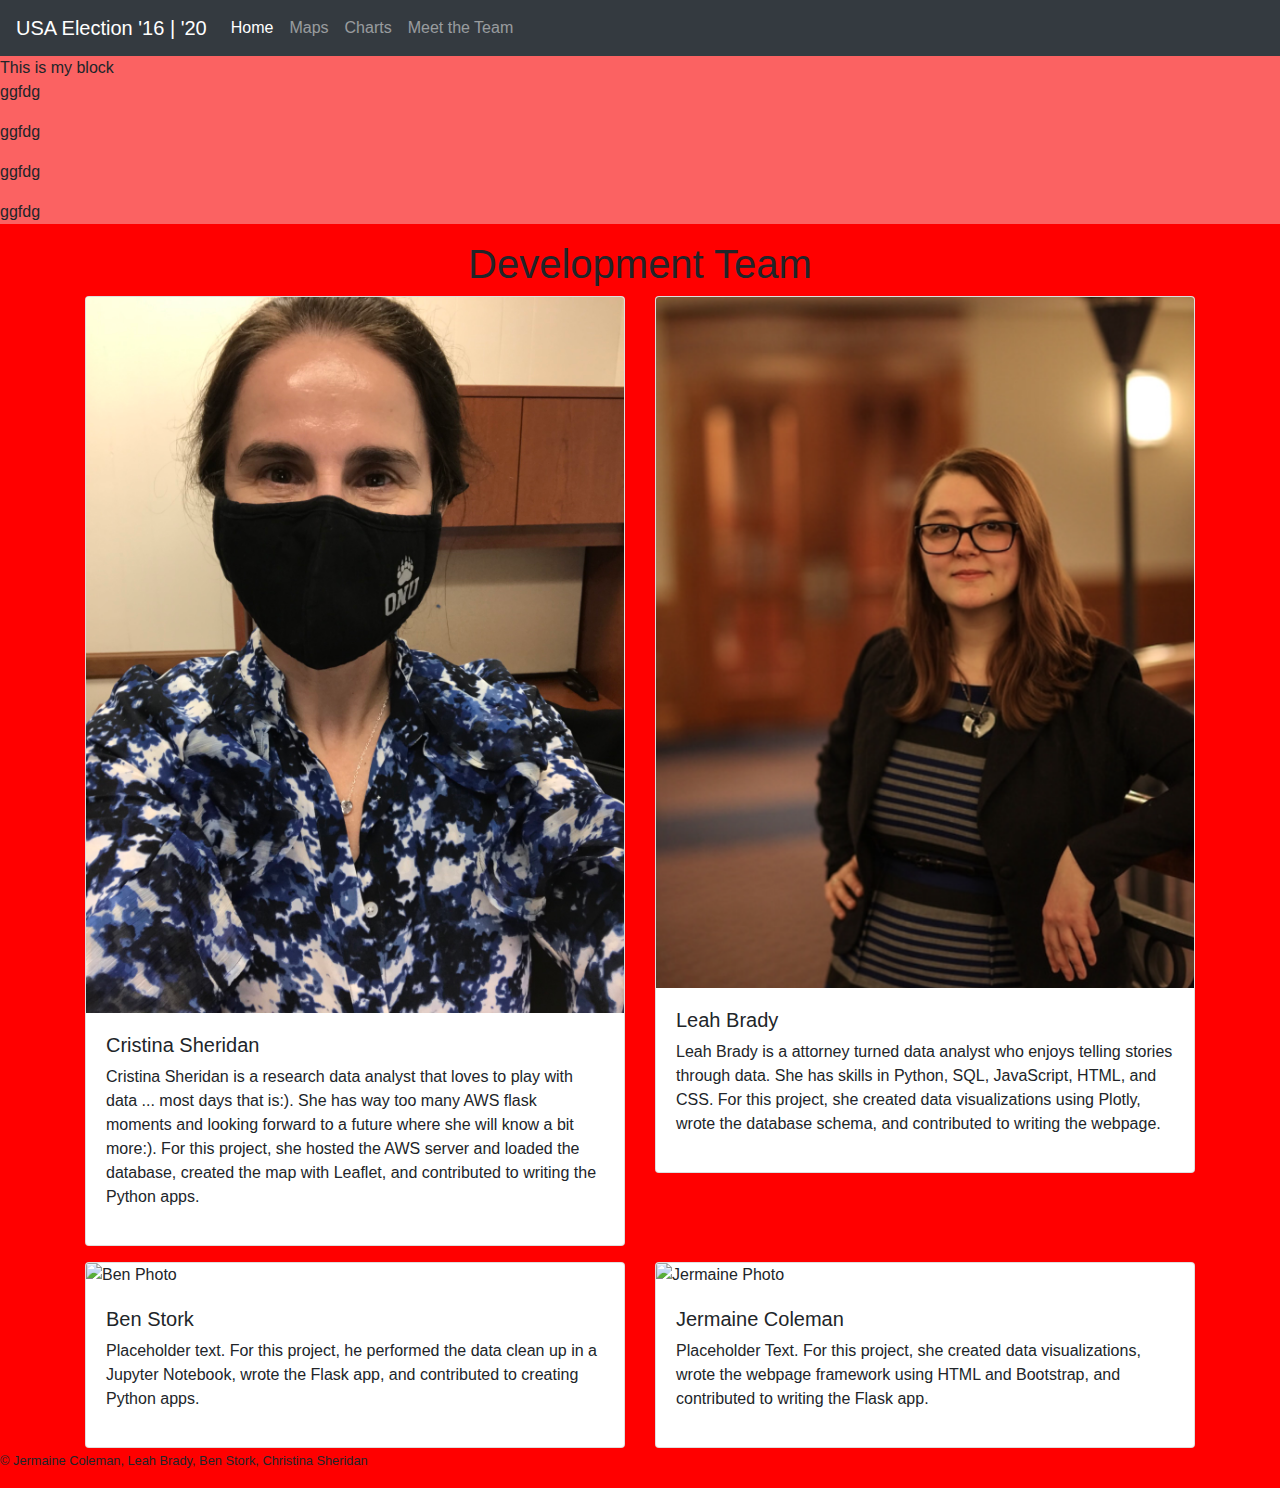
==== Web/templates/team.html @ b8733108 "add bios and placeholder text" ====
<!DOCTYPE html>
<html>
<head>
    <link rel="stylesheet" href="https://stackpath.bootstrapcdn.com/bootstrap/4.4.1/css/bootstrap.min.css" integrity="sha384-Vkoo8x4CGsO3+Hhxv8T/Q5PaXtkKtu6ug5TOeNV6gBiFeWPGFN9MuhOf23Q9Ifjh" crossorigin="anonymous">
    <link rel = "stylesheet" href="style.css" type="text/css">
<title>Project 2: USA Election Comparison ('16|'20)</title>
</head>
<body style="background-color:red;">

<!-- HORIZONTAL Side navigation bar - UNDER CONSTRUCTION 
<ul class="nav flex-column bg-dark mb-0">
    <li class="nav-item">
      <a href="#" class="nav-link text-dark font-italic bg-light">
                <i class="fa fa-th-large mr-3 text-primary fa-fw"></i>
                Home
            </a>
    </li>
    <li class="nav-item">
      <a href="#" class="nav-link text-dark font-italic">
                <i class="fa fa-address-card mr-3 text-primary fa-fw"></i>
                Maps
            </a>
    </li>
    <li class="nav-item">
      <a href="#" class="nav-link text-dark font-italic">
                <i class="fa fa-cubes mr-3 text-primary fa-fw"></i>
                Charts
            </a>
    </li>
    <li class="nav-item">
      <a href="#" class="nav-link text-dark font-italic">
                <i class="fa fa-picture-o mr-3 text-primary fa-fw"></i>
                Meet the Team
            </a>
    </li>
  </ul>
  -->

  <!--Top nav bar-->
  <nav class="navbar navbar-expand-lg navbar-dark bg-dark">
    <a class="navbar-brand" href="#">USA Election '16 | '20</a>
    <button class="navbar-toggler" type="button" data-toggle="collapse" data-target="#navbarNavAltMarkup" aria-controls="navbarNavAltMarkup" aria-expanded="false" aria-label="Toggle navigation">
      <span class="navbar-toggler-icon"></span>
    </button>
    <div class="collapse navbar-collapse" id="navbarNavAltMarkup">
      <div class="navbar-nav">
        <a class="nav-item nav-link active" href="#">Home <span class="sr-only">(current)</span></a>
        <a class="nav-item nav-link" href="#">Maps</a>
        <a class="nav-item nav-link" href="#">Charts</a>
        <a class="nav-item nav-link" href="#">Meet the Team</a>
          </div>
    </div>
  </nav>
  <!--End top nav-->

  <div class="card-transparent">
    <div class="card-block special-card" style="background-color: rgba(245, 245, 245, 0.4); ">This is my block
    <p>ggfdg</p>
    <p>ggfdg</p>
    <p>ggfdg</p>
    <p>ggfdg</p>
    </div>
  </div>

<!--Layout-->
<div class="container">
    <div class="row justify-content-center">
        <h1>Development Team </h1>
    </div>
    <div class = "row">
      <div class = "col-md-6">  
        <div class="card">
          <img src="../../images/Cristina_Headshot.jpg" class="card-img-top" alt="Cristina Photo">  
          <div class="card-body">
            <h5>Cristina Sheridan</h5>
                <p>Cristina Sheridan is a research data analyst that loves to play with data ... most days that is:). She has way too many AWS flask moments and looking forward to a future where she will know a bit more:). For this project, she hosted the AWS server and loaded the database, created the map with Leaflet, and contributed to writing the Python apps.</p>
          </div>
        </div>
      </div>  
      <div class = "col-md-6">  
        <div class="card">
          <img src="../../images/Leah_headshot.PNG" class="card-img-top" alt="Leah Photo">  
          <div class="card-body">
            <h5>Leah Brady</h5>
                <p>Leah Brady is a attorney turned data analyst who enjoys telling stories through data. She has skills in Python, SQL, JavaScript, HTML, and CSS. For this project, she created data visualizations using Plotly, wrote the database schema, and contributed to writing the webpage.</p>
          </div>
        </div>
      </div>
    </div>
    <div class = "row">
      <p> </p>
    </div>
    <div class = "row">
      <div class = "col-md-6">  
        <div class="card">
          <img src="../../images/Ben_headshot.png" class="card-img-top" alt="Ben Photo">  
          <div class="card-body">
            <h5>Ben Stork</h5>
                <p>Placeholder text. For this project, he performed the data clean up in a Jupyter Notebook, wrote the Flask app, and contributed to creating Python apps.</p>
          </div>
        </div>
      </div>  
      <div class = "col-md-6">  
        <div class="card">
          <img src="../../images/Jermaine_headshot.png" class="card-img-top" alt="Jermaine Photo">  
          <div class="card-body">
            <h5>Jermaine Coleman</h5>
                <p>Placeholder Text. For this project, she created data visualizations, wrote the webpage framework using HTML and Bootstrap, and contributed to writing the Flask app.</p>
          </div>
        </div>
      </div>
    </div>
  </div>
<!-- End Layout -->

<!--Copyright Message-->  
<footer>
   <p><small>&copy; Jermaine Coleman, Leah Brady, Ben Stork, Christina Sheridan</small></p>
</footer>

<!--Bootstrap Scripts-->
<script src="https://code.jquery.com/jquery-3.4.1.slim.min.js" integrity="sha384-J6qa4849blE2+poT4WnyKhv5vZF5SrPo0iEjwBvKU7imGFAV0wwj1yYfoRSJoZ+n" crossorigin="anonymous"></script>
<script src="https://cdn.jsdelivr.net/npm/popper.js@1.16.0/dist/umd/popper.min.js" integrity="sha384-Q6E9RHvbIyZFJoft+2mJbHaEWldlvI9IOYy5n3zV9zzTtmI3UksdQRVvoxMfooAo" crossorigin="anonymous"></script>
<script src="https://stackpath.bootstrapcdn.com/bootstrap/4.4.1/js/bootstrap.min.js" integrity="sha384-wfSDF2E50Y2D1uUdj0O3uMBJnjuUD4Ih7YwaYd1iqfktj0Uod8GCExl3Og8ifwB6" crossorigin="anonymous"></script>

</body>
</html>
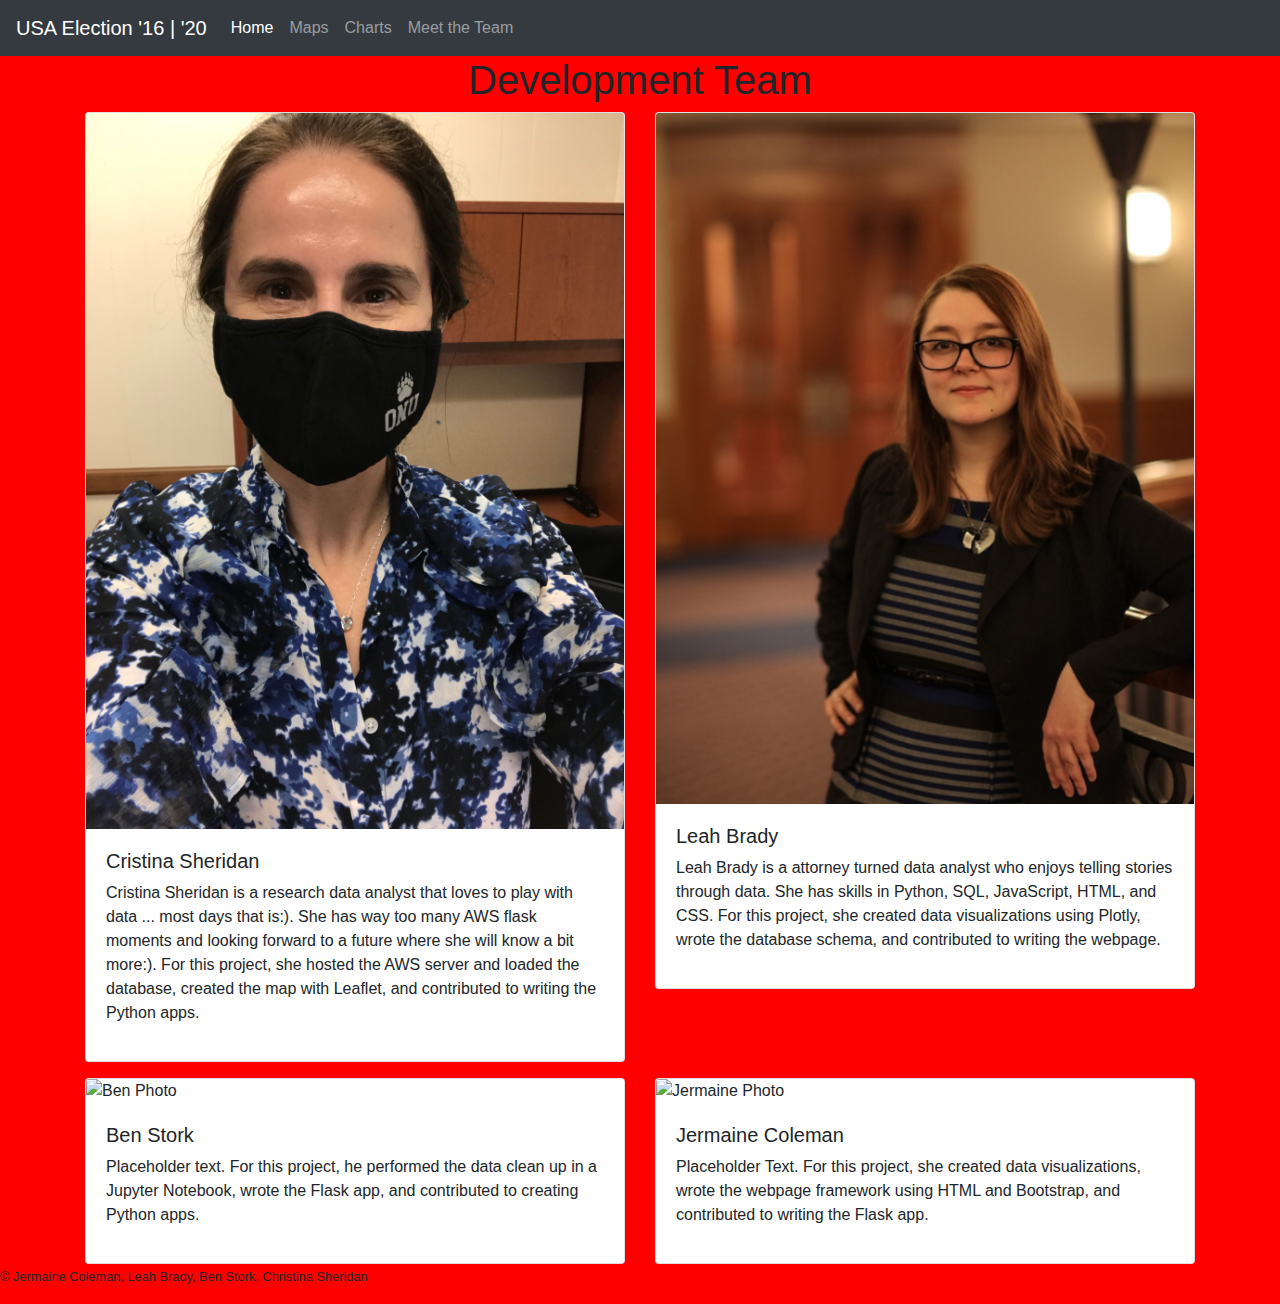
==== commit 907c684c: "remove extra block" ====
--- a/Web/templates/team.html
+++ b/Web/templates/team.html
@@ -52,15 +52,6 @@
     </div>
   </nav>
   <!--End top nav-->
-
-  <div class="card-transparent">
-    <div class="card-block special-card" style="background-color: rgba(245, 245, 245, 0.4); ">This is my block
-    <p>ggfdg</p>
-    <p>ggfdg</p>
-    <p>ggfdg</p>
-    <p>ggfdg</p>
-    </div>
-  </div>
 
 <!--Layout-->
 <div class="container">
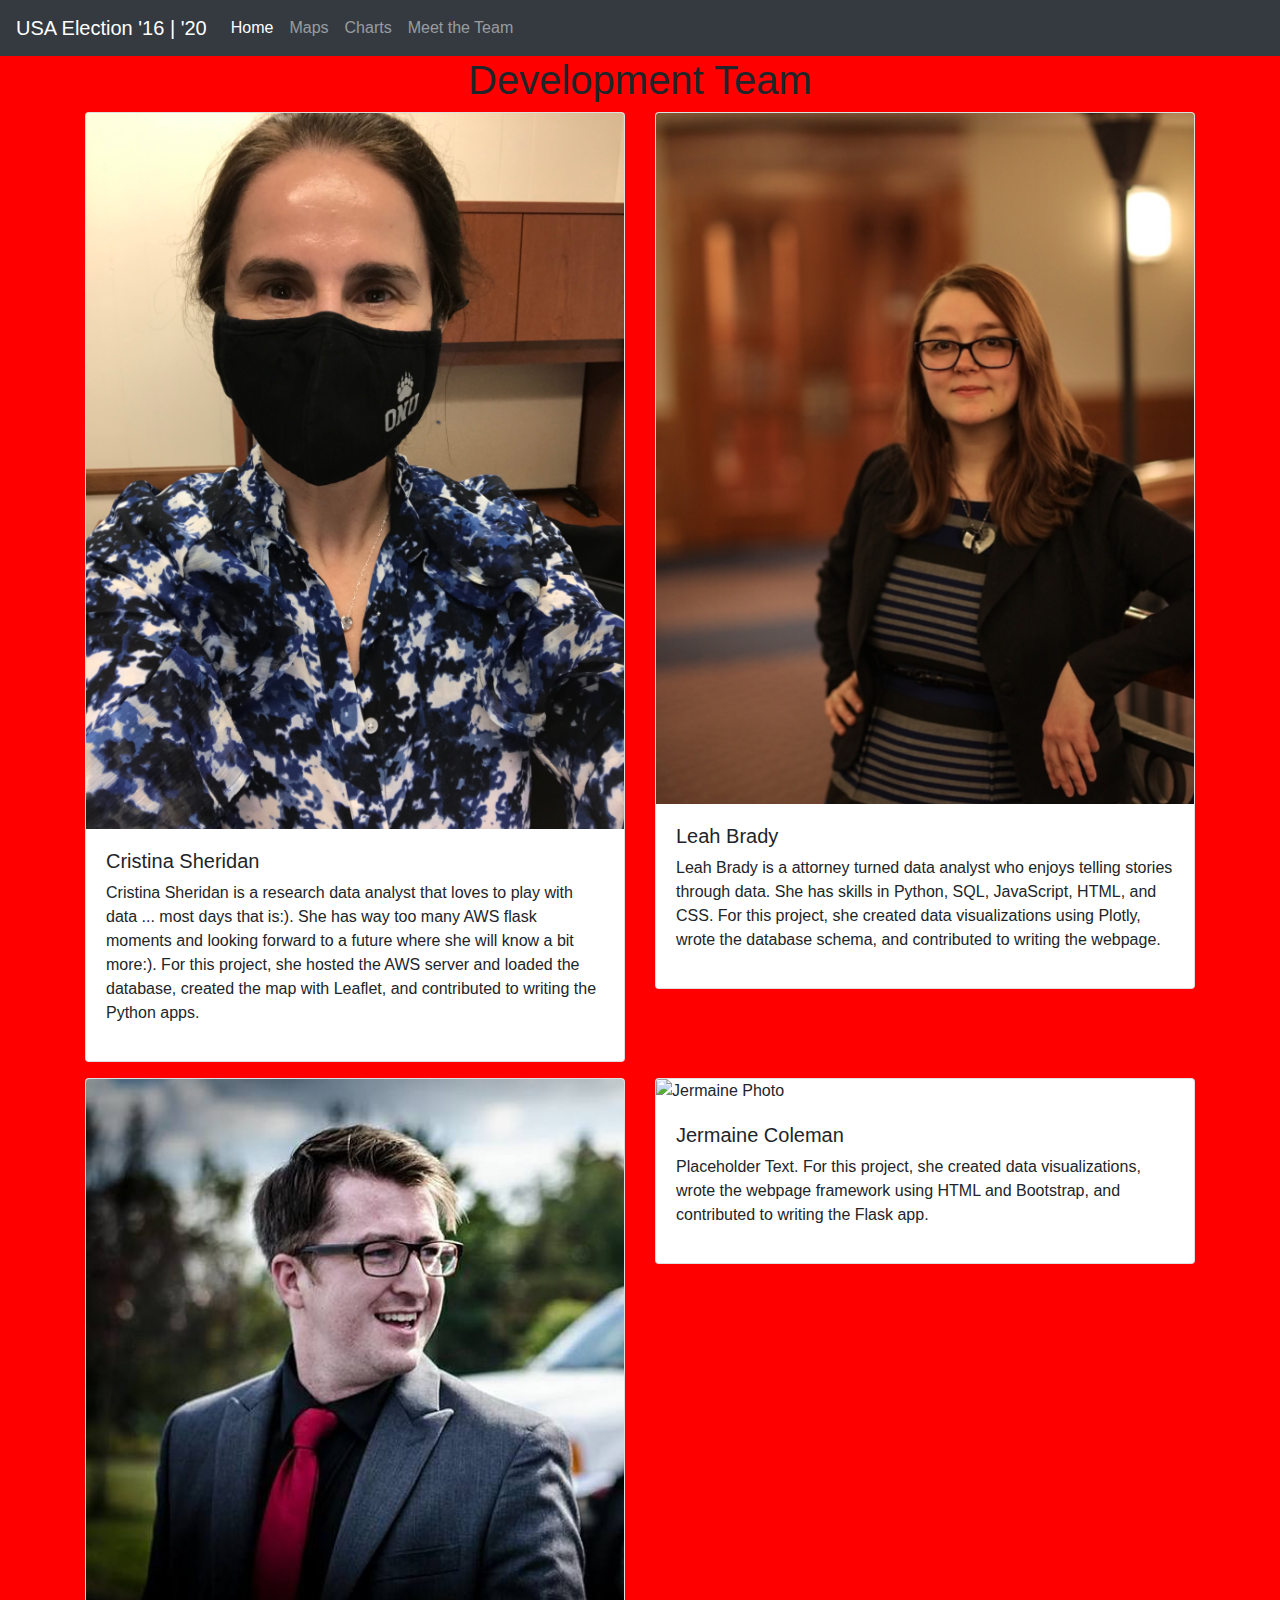
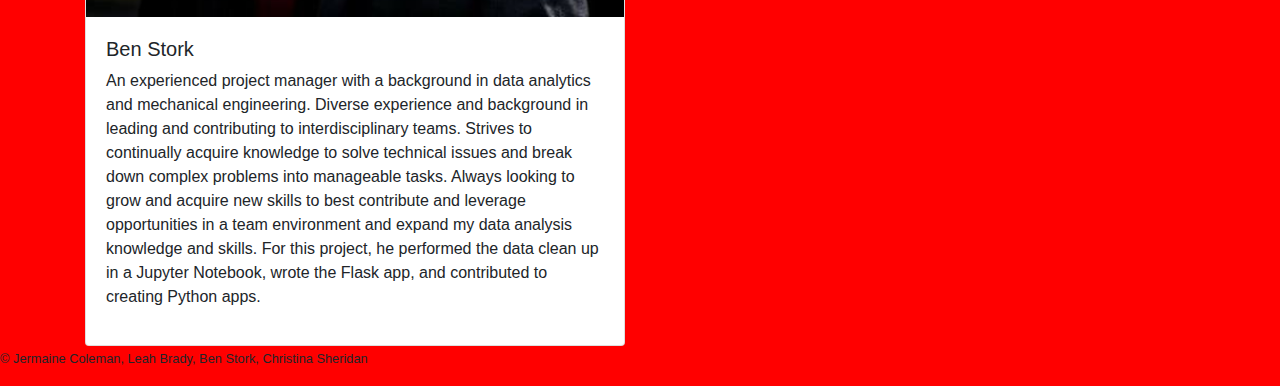
==== commit 05a086d3: "add ben photo and bio" ====
--- a/Web/templates/team.html
+++ b/Web/templates/team.html
@@ -87,7 +87,7 @@
           <img src="../../images/Ben_headshot.png" class="card-img-top" alt="Ben Photo">  
           <div class="card-body">
             <h5>Ben Stork</h5>
-                <p>Placeholder text. For this project, he performed the data clean up in a Jupyter Notebook, wrote the Flask app, and contributed to creating Python apps.</p>
+                <p>An experienced project manager with a background in data analytics and mechanical engineering. Diverse experience and background in leading and contributing to interdisciplinary teams. Strives to continually acquire knowledge to solve technical issues and break down complex problems into manageable tasks. Always looking to grow and acquire new skills to best contribute and leverage opportunities in a team environment and expand my data analysis knowledge and skills. For this project, he performed the data clean up in a Jupyter Notebook, wrote the Flask app, and contributed to creating Python apps.</p>
           </div>
         </div>
       </div>  
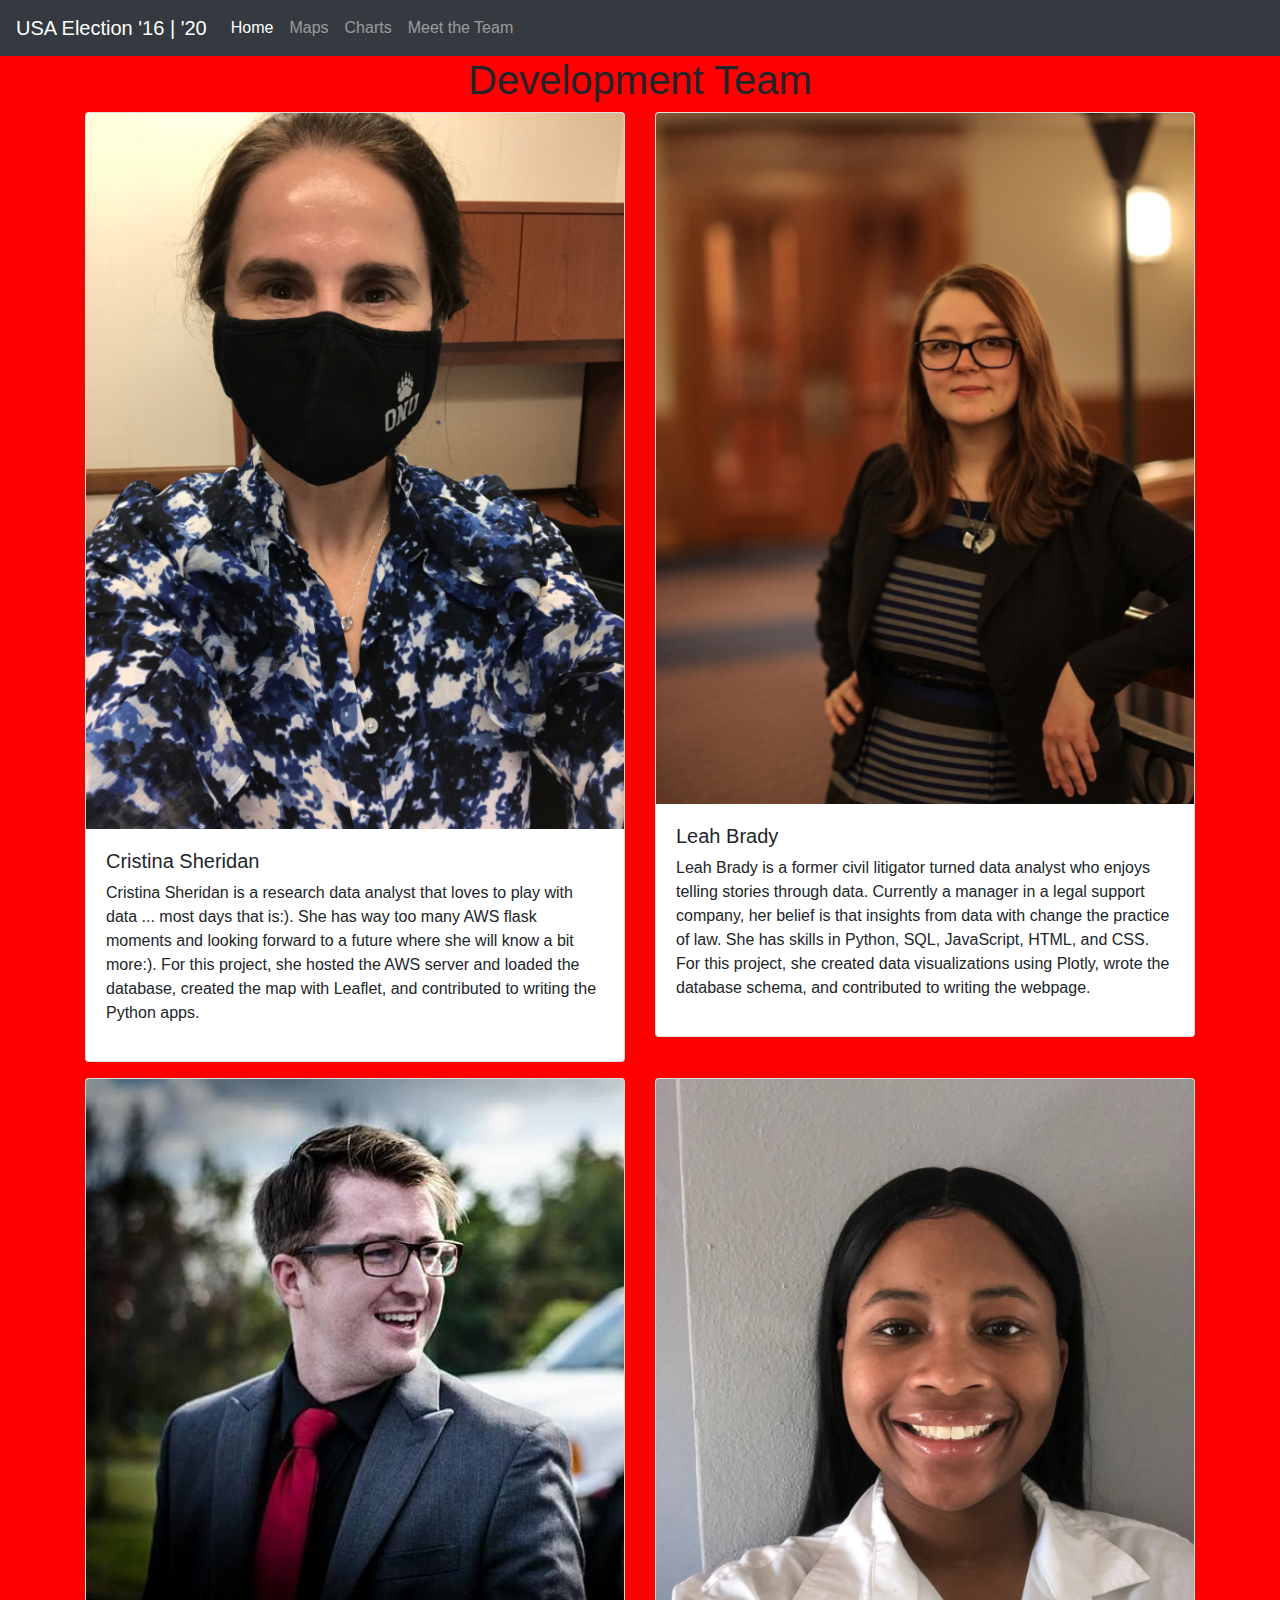
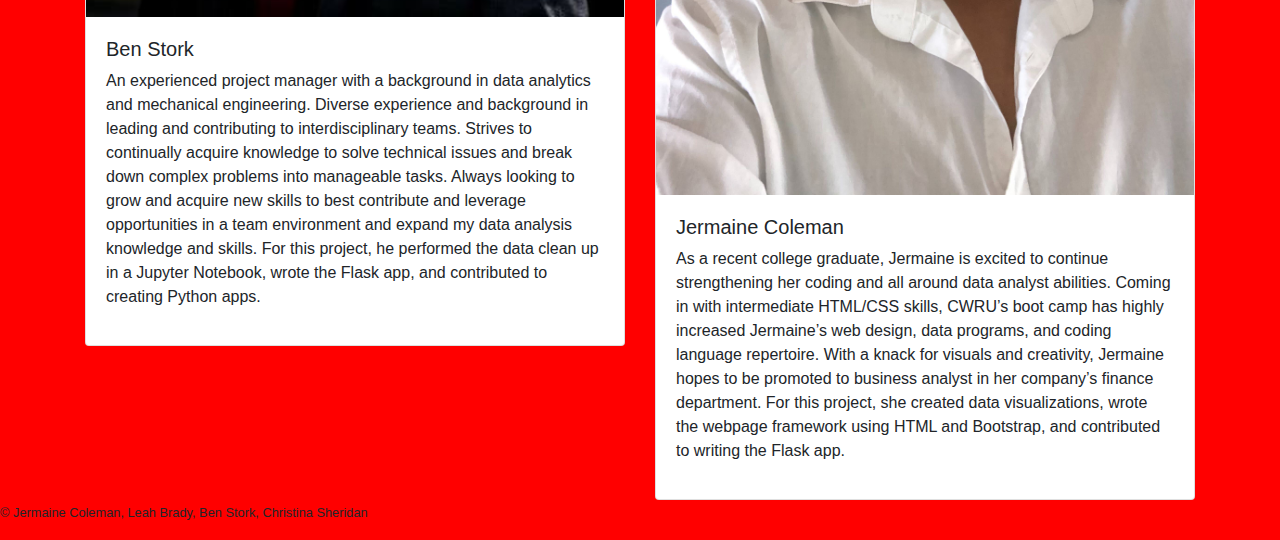
==== commit 6e06d20a: "add jermaine photo and bio" ====
--- a/Web/templates/team.html
+++ b/Web/templates/team.html
@@ -73,7 +73,7 @@
           <img src="../../images/Leah_headshot.PNG" class="card-img-top" alt="Leah Photo">  
           <div class="card-body">
             <h5>Leah Brady</h5>
-                <p>Leah Brady is a attorney turned data analyst who enjoys telling stories through data. She has skills in Python, SQL, JavaScript, HTML, and CSS. For this project, she created data visualizations using Plotly, wrote the database schema, and contributed to writing the webpage.</p>
+                <p>Leah Brady is a former civil litigator turned data analyst who enjoys telling stories through data. Currently a manager in a legal support company, her belief is that insights from data with change the practice of law. She has skills in Python, SQL, JavaScript, HTML, and CSS. For this project, she created data visualizations using Plotly, wrote the database schema, and contributed to writing the webpage.</p>
           </div>
         </div>
       </div>
@@ -93,10 +93,10 @@
       </div>  
       <div class = "col-md-6">  
         <div class="card">
-          <img src="../../images/Jermaine_headshot.png" class="card-img-top" alt="Jermaine Photo">  
+          <img src="../../images/Jermaine_headshot.jpg" class="card-img-top" alt="Jermaine Photo">  
           <div class="card-body">
             <h5>Jermaine Coleman</h5>
-                <p>Placeholder Text. For this project, she created data visualizations, wrote the webpage framework using HTML and Bootstrap, and contributed to writing the Flask app.</p>
+                <p>As a recent college graduate, Jermaine is excited to continue strengthening her coding and all around data analyst abilities. Coming in with intermediate HTML/CSS skills, CWRU’s boot camp has highly increased Jermaine’s web design, data programs, and coding language repertoire. With a knack for visuals and creativity, Jermaine hopes to be promoted to business analyst in her company’s finance department. For this project, she created data visualizations, wrote the webpage framework using HTML and Bootstrap, and contributed to writing the Flask app.</p>
           </div>
         </div>
       </div>
